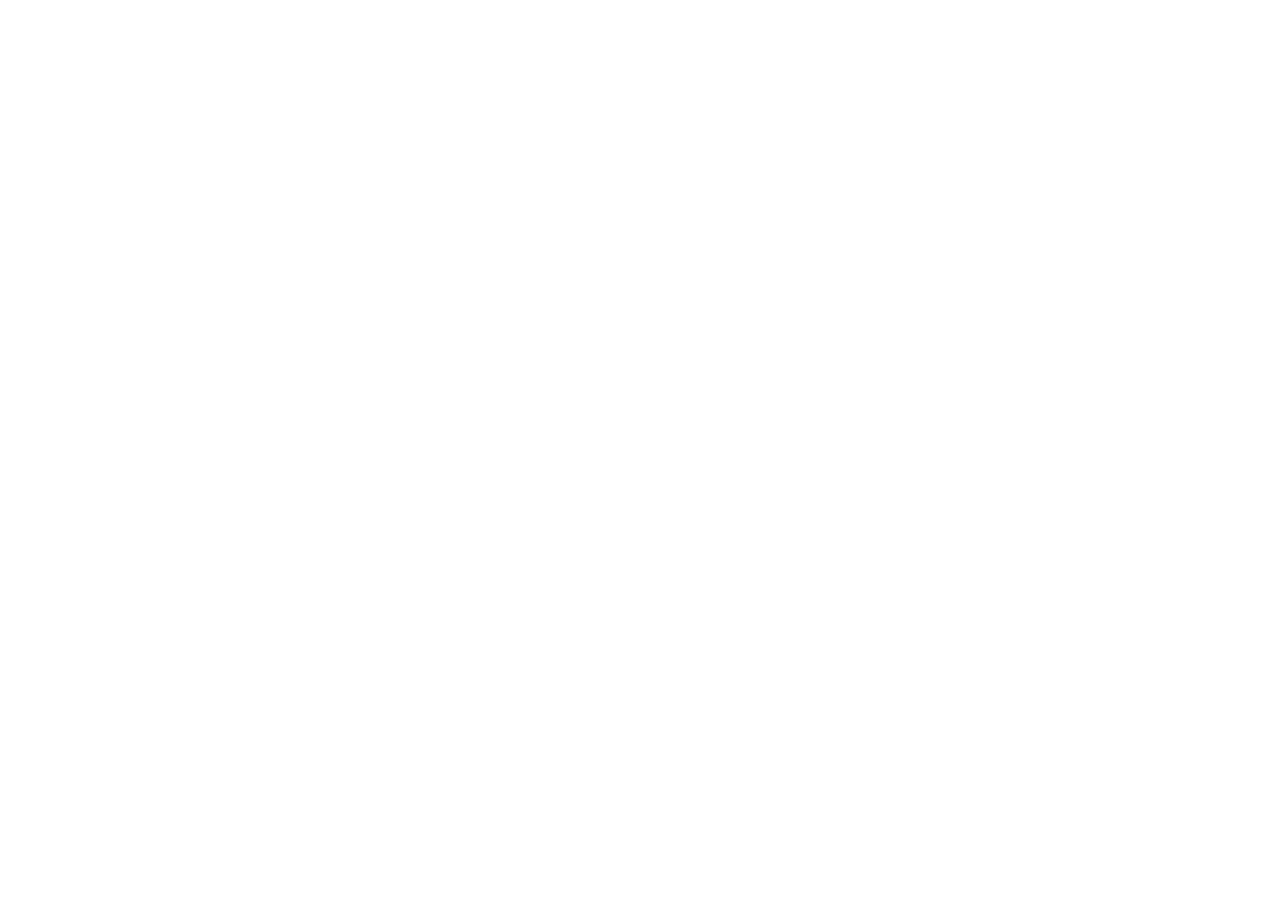
==== bermuda/index.html @ f8795a4d "Add triangle generator." ====
<!doctype html><html lang="en"><head><meta charset="utf-8"><meta name="viewport" content="width=device-width,initial-scale=1,shrink-to-fit=no"><meta name="theme-color" content="#000000"><link rel="manifest" href="/manifest.json"><link rel="shortcut icon" href="/favicon.ico"><title>React App</title><link href="/static/css/main.556a14ca.css" rel="stylesheet"></head><body><noscript>You need to enable JavaScript to run this app.</noscript><div id="root"></div><script type="text/javascript" src="/static/js/main.8f820bc4.js"></script></body></html>
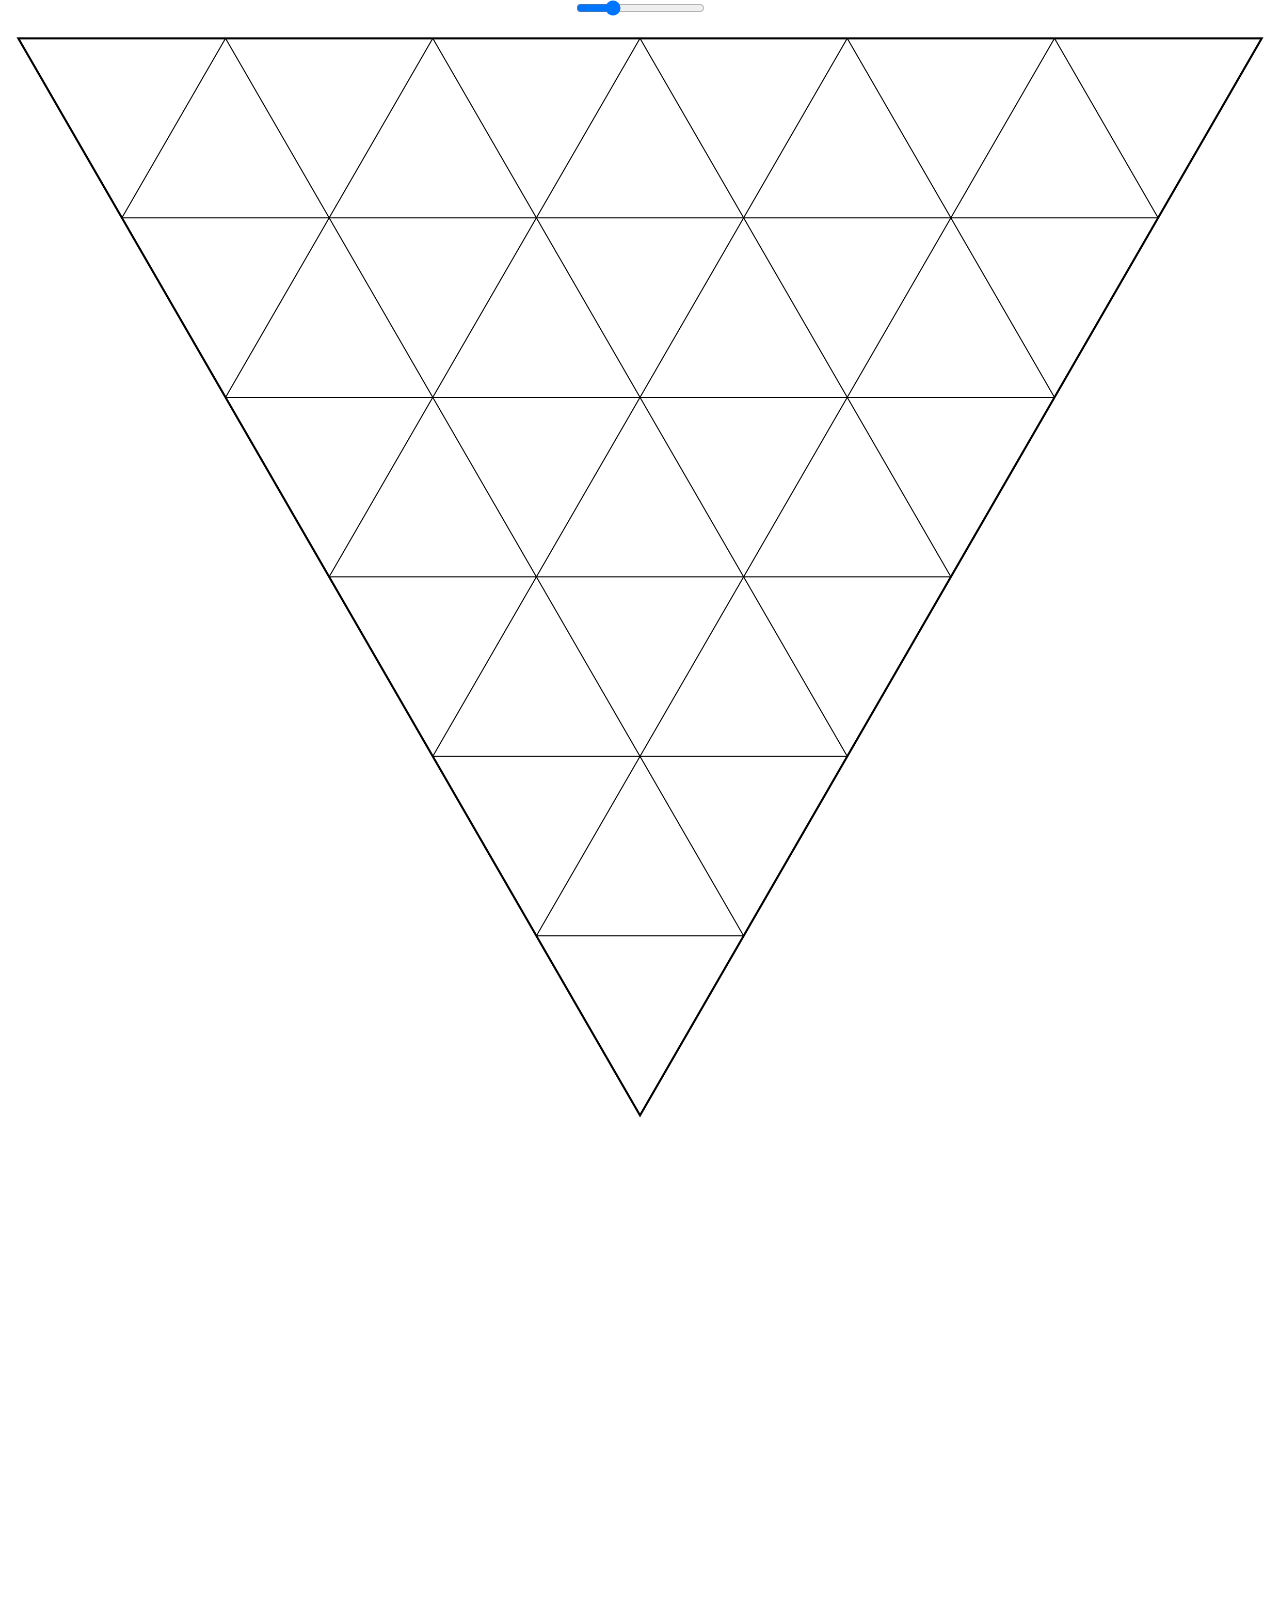
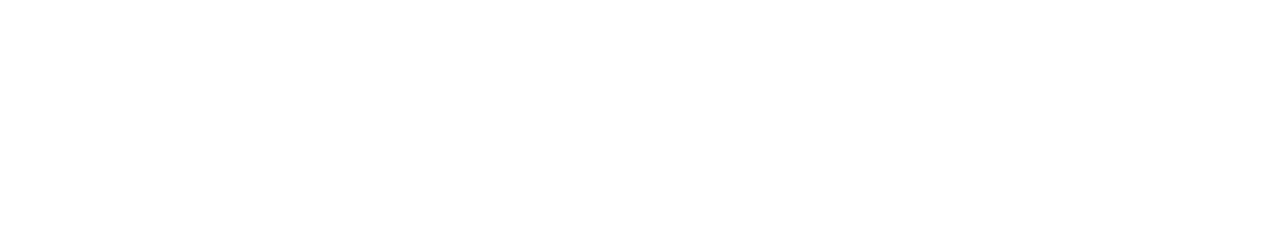
==== commit b762bd58: "Use relative paths." ====
--- a/bermuda/index.html
+++ b/bermuda/index.html
@@ -1 +1 @@
-<!doctype html><html lang="en"><head><meta charset="utf-8"><meta name="viewport" content="width=device-width,initial-scale=1,shrink-to-fit=no"><meta name="theme-color" content="#000000"><link rel="manifest" href="/manifest.json"><link rel="shortcut icon" href="/favicon.ico"><title>React App</title><link href="/static/css/main.556a14ca.css" rel="stylesheet"></head><body><noscript>You need to enable JavaScript to run this app.</noscript><div id="root"></div><script type="text/javascript" src="/static/js/main.8f820bc4.js"></script></body></html>+<!doctype html><html lang="en"><head><meta charset="utf-8"><meta name="viewport" content="width=device-width,initial-scale=1,shrink-to-fit=no"><meta name="theme-color" content="#000000"><link rel="manifest" href="/manifest.json"><link rel="shortcut icon" href="favicon.ico"><title>Triangle Generator</title><link href="static/css/main.556a14ca.css" rel="stylesheet"></head><body><noscript>You need to enable JavaScript to run this app.</noscript><div id="root"></div><script type="text/javascript" src="static/js/main.8f820bc4.js"></script></body></html>
--- a/bermuda/static/css/main.556a14ca.css
+++ b/bermuda/static/css/main.556a14ca.css
@@ -0,0 +1 @@
+body{margin:0;padding:0;font-family:sans-serif}*{margin:0;padding:0}.App{text-align:center}@media print{.slider{display:none}}
